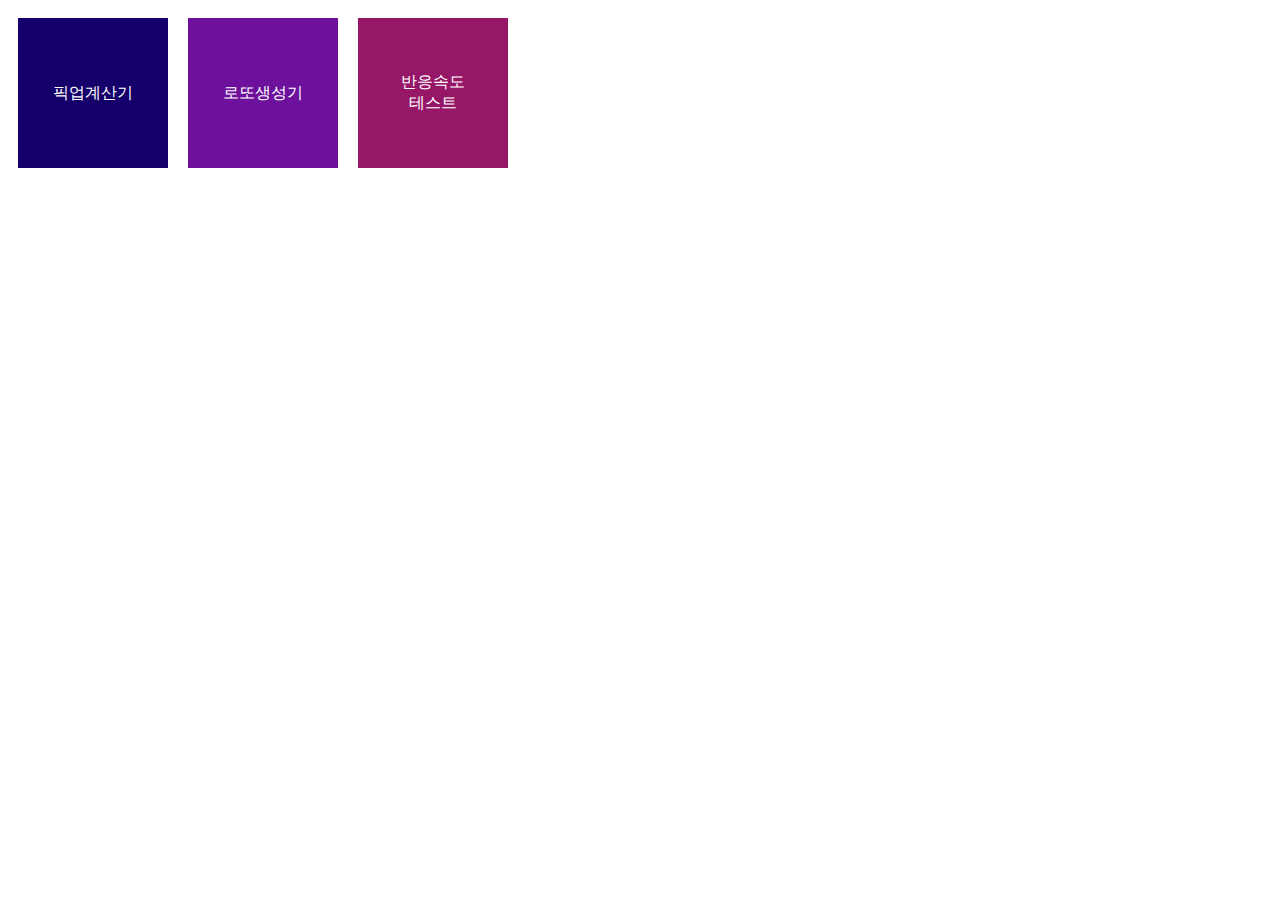
==== index.html @ d4846457 "Update index.html" ====
<!DOCTYPE html>
<html>
  <head>
    <script>
      function popupOpen(funcName, width, height){
        window.open("/function/"+funcName+".html", funcName, getOption(width, height));
      }
      
      function getOption(width, height){
         var left = (window.screen.width / 2) - ( width / 2 ) + window.screenLeft;
         var top = (window.screen.height / 2) - height;
        
         return 'width='+width+',height='+height+',left='+left+',top='+top+',scrollbars=no,resizeable=no,location=no,status=no';
      }
    </script>
    <link href="/css/style.css" rel="stylesheet">
  </head>
  <body>
     <div class="container">
        <div class="item size-mini" onclick="popupOpen('pickup',500,300)" style="background-color:#15006b;"><span class="row">픽업계산기</span></div>
        <div class="item size-mini" onclick="popupOpen('lotte',500,300)" style="background-color:#6d109c;"><span class="row">로또생성기</span></div>
        <div class="item size-mini" onclick="popupOpen('reflexive',500,300)" style="background-color:#961768;"><span class="row">반응속도<br>테스트</span></div>
     </div>
  </body>
</html>
---- css/style.css ----
/* Main */
.container{ gap: 1px; }
.item{ float: left; text-align: center; display: table; cursor: pointer; margin: 10px; }
.row{ color: white; display: table-cell; vertical-align: middle; }
      
.size-mini{ width: 150px; height: 150px; }
.size-big{ width: 300px; height: 300px; }

/* Contents */
.closeBtn{ background-color: red; color: white; text-align: center; position: fixed; bottom: 0px; width: 100%; cursor: pointer; right: 0px; }
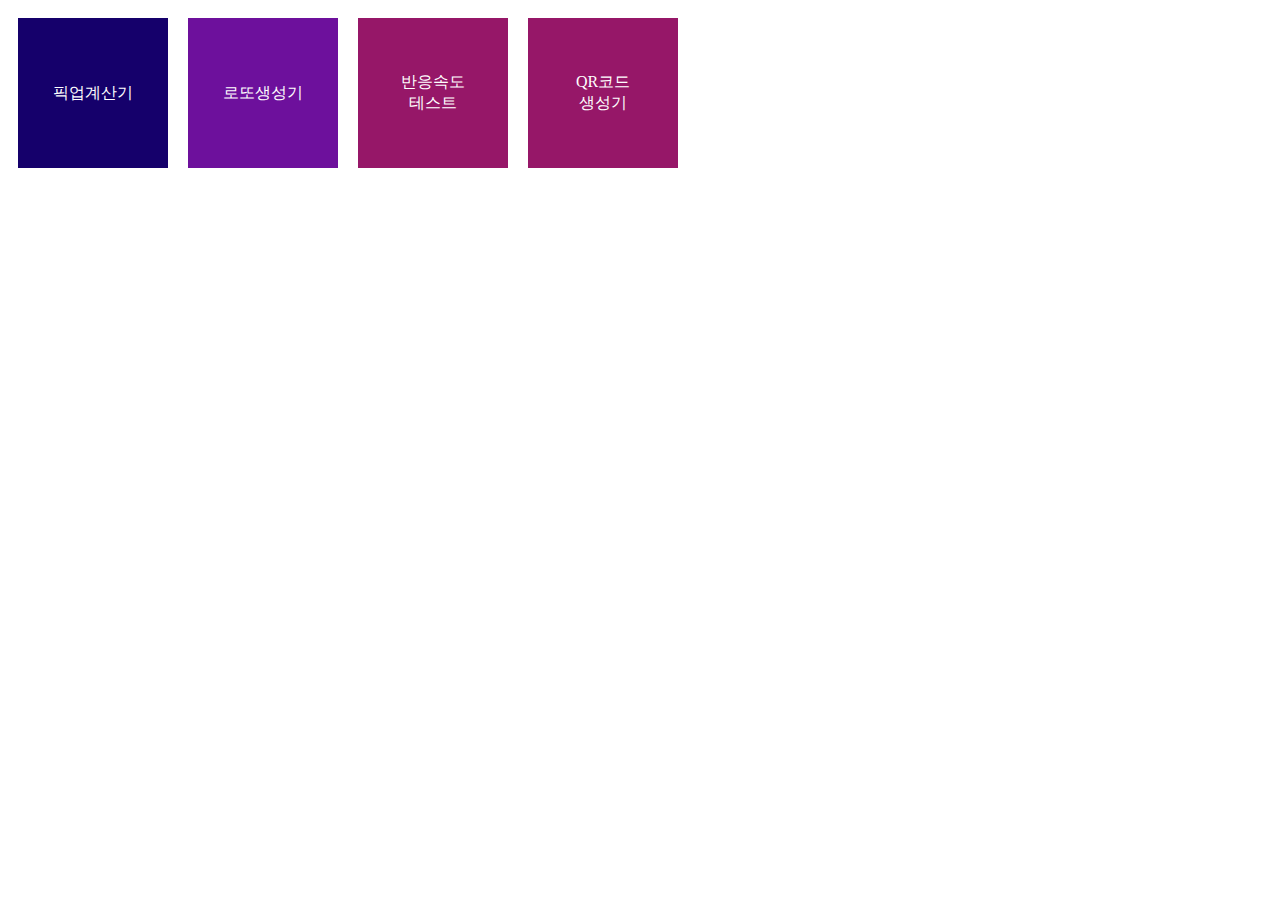
==== commit bc35acca: "Update index.html" ====
--- a/index.html
+++ b/index.html
@@ -20,6 +20,7 @@
         <div class="item size-mini" onclick="popupOpen('pickup',500,300)" style="background-color:#15006b;"><span class="row">픽업계산기</span></div>
         <div class="item size-mini" onclick="popupOpen('lotte',500,300)" style="background-color:#6d109c;"><span class="row">로또생성기</span></div>
         <div class="item size-mini" onclick="popupOpen('reflexive',500,300)" style="background-color:#961768;"><span class="row">반응속도<br>테스트</span></div>
+        <div class="item size-mini" onclick="popupOpen('qrcode',500,600)" style="background-color:#961768;"><span class="row">QR코드<br>생성기</span></div>
      </div>
   </body>
 </html>
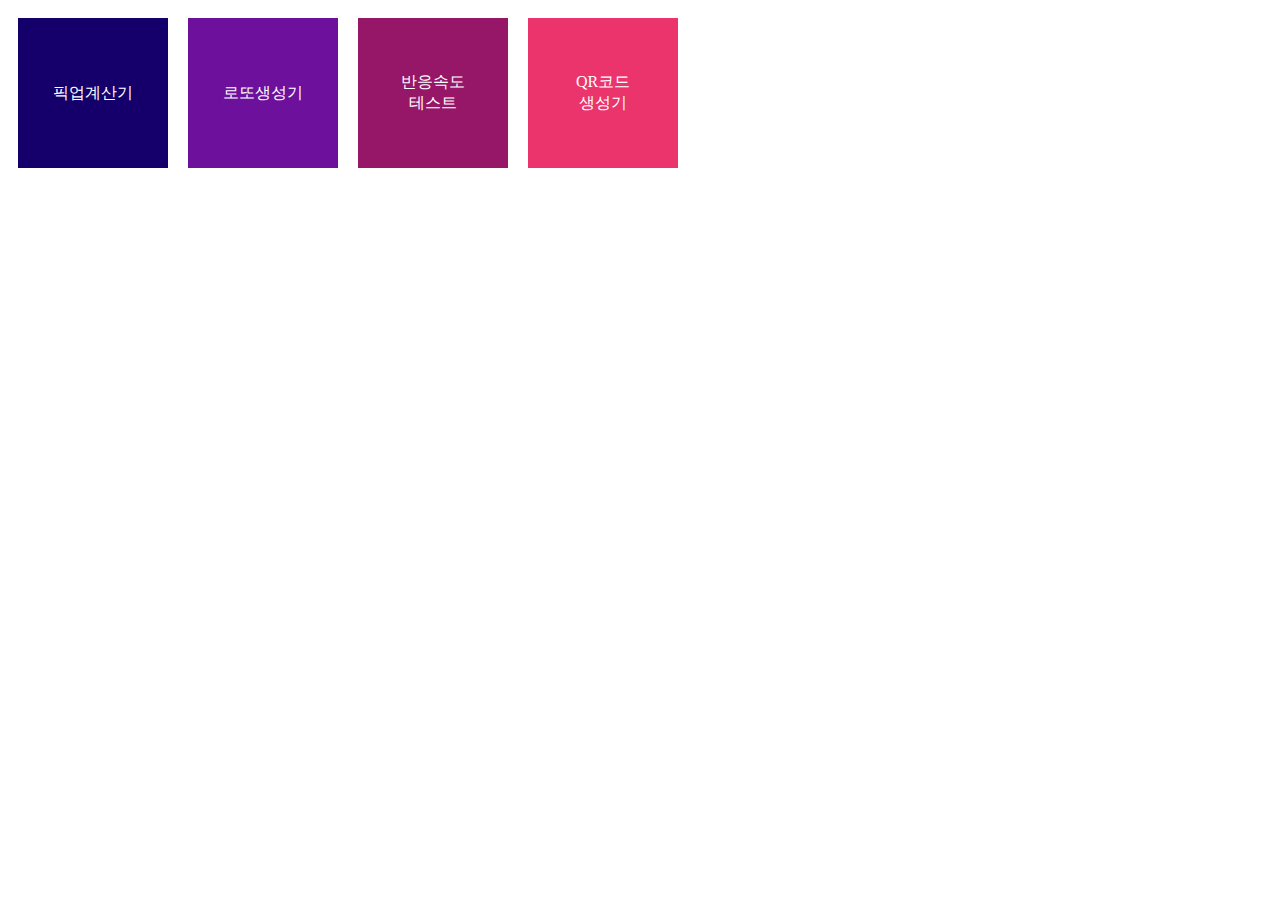
==== commit 7ce41542: "Update index.html" ====
--- a/index.html
+++ b/index.html
@@ -20,7 +20,7 @@
         <div class="item size-mini" onclick="popupOpen('pickup',500,300)" style="background-color:#15006b;"><span class="row">픽업계산기</span></div>
         <div class="item size-mini" onclick="popupOpen('lotte',500,300)" style="background-color:#6d109c;"><span class="row">로또생성기</span></div>
         <div class="item size-mini" onclick="popupOpen('reflexive',500,300)" style="background-color:#961768;"><span class="row">반응속도<br>테스트</span></div>
-        <div class="item size-mini" onclick="popupOpen('qrcode',500,600)" style="background-color:#961768;"><span class="row">QR코드<br>생성기</span></div>
+        <div class="item size-mini" onclick="popupOpen('qrcode',500,600)" style="background-color:#eb346b;"><span class="row">QR코드<br>생성기</span></div>
      </div>
   </body>
 </html>
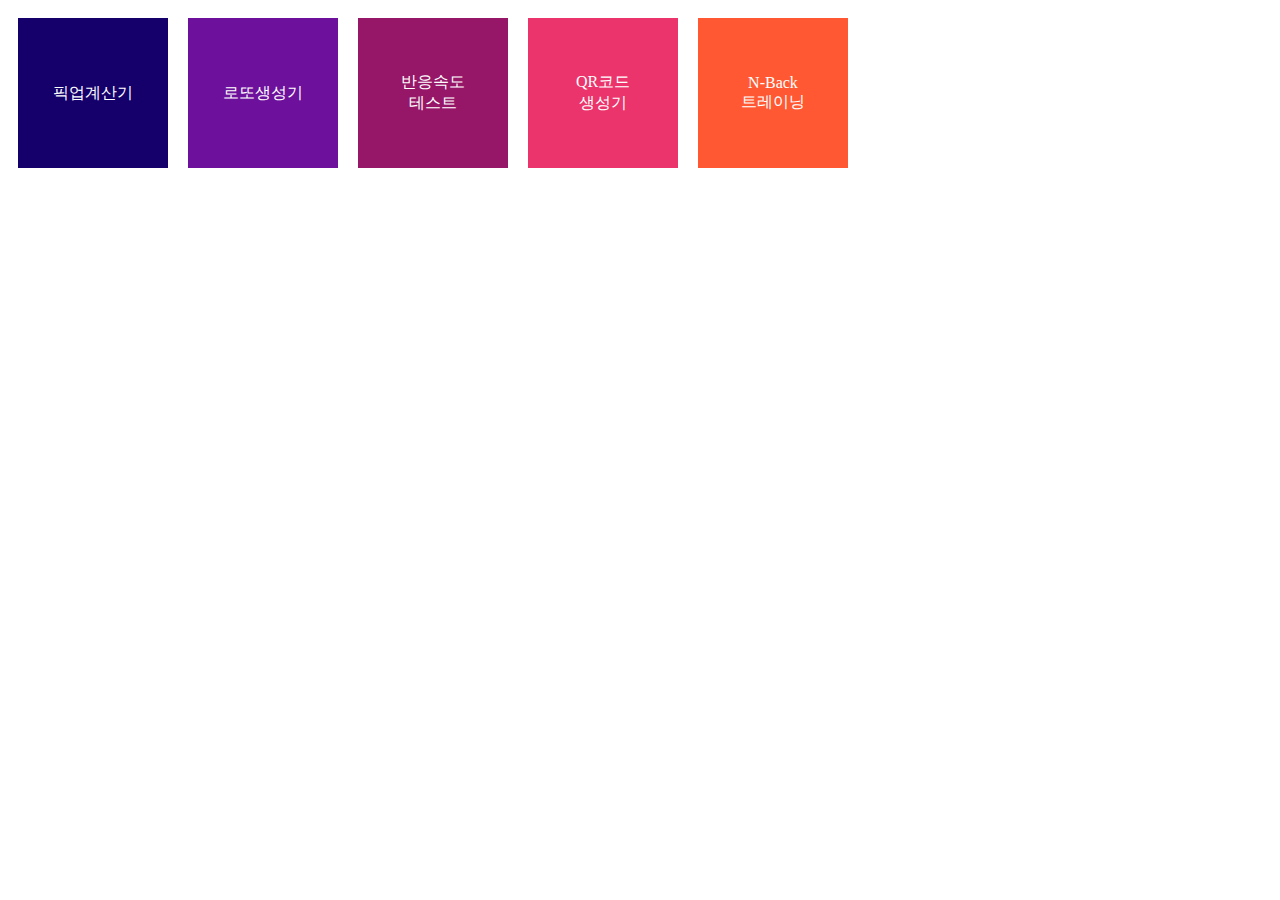
==== commit 014882dc: "Update index.html" ====
--- a/index.html
+++ b/index.html
@@ -21,6 +21,7 @@
         <div class="item size-mini" onclick="popupOpen('lotte',500,300)" style="background-color:#6d109c;"><span class="row">로또생성기</span></div>
         <div class="item size-mini" onclick="popupOpen('reflexive',500,300)" style="background-color:#961768;"><span class="row">반응속도<br>테스트</span></div>
         <div class="item size-mini" onclick="popupOpen('qrcode',500,600)" style="background-color:#eb346b;"><span class="row">QR코드<br>생성기</span></div>
+        <div class="item size-mini" onclick="popupOpen('n-back',500,600)" style="background-color:#ff5833;"><span class="row">N-Back<br>트레이닝</span></div>
      </div>
   </body>
 </html>
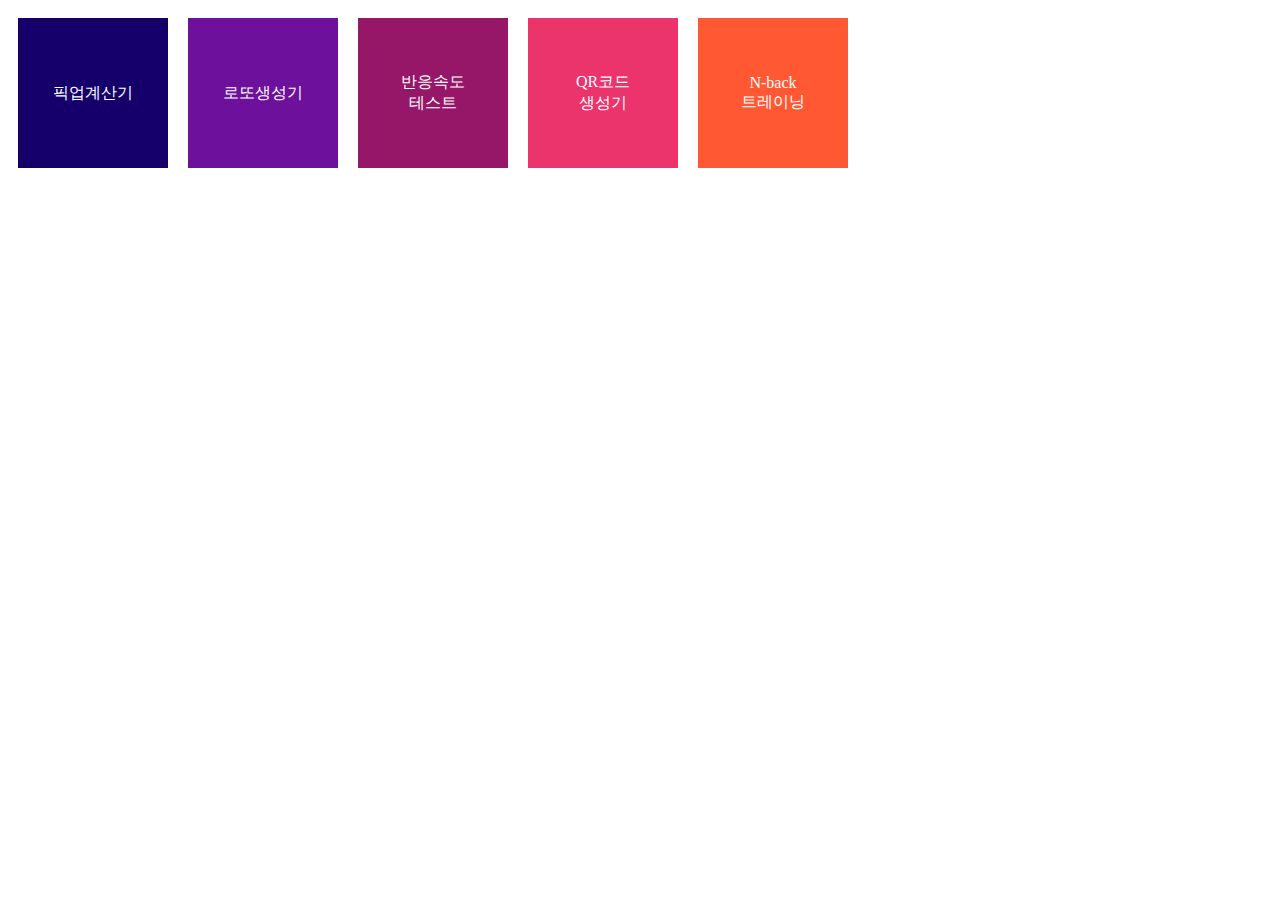
==== commit ace6735f: "Update index.html" ====
--- a/index.html
+++ b/index.html
@@ -21,7 +21,7 @@
         <div class="item size-mini" onclick="popupOpen('lotte',500,300)" style="background-color:#6d109c;"><span class="row">로또생성기</span></div>
         <div class="item size-mini" onclick="popupOpen('reflexive',500,300)" style="background-color:#961768;"><span class="row">반응속도<br>테스트</span></div>
         <div class="item size-mini" onclick="popupOpen('qrcode',500,600)" style="background-color:#eb346b;"><span class="row">QR코드<br>생성기</span></div>
-        <div class="item size-mini" onclick="popupOpen('n-back',500,600)" style="background-color:#ff5833;"><span class="row">N-Back<br>트레이닝</span></div>
+        <div class="item size-mini" onclick="popupOpen('n-back',500,600)" style="background-color:#ff5833;"><span class="row">N-back<br>트레이닝</span></div>
      </div>
   </body>
 </html>
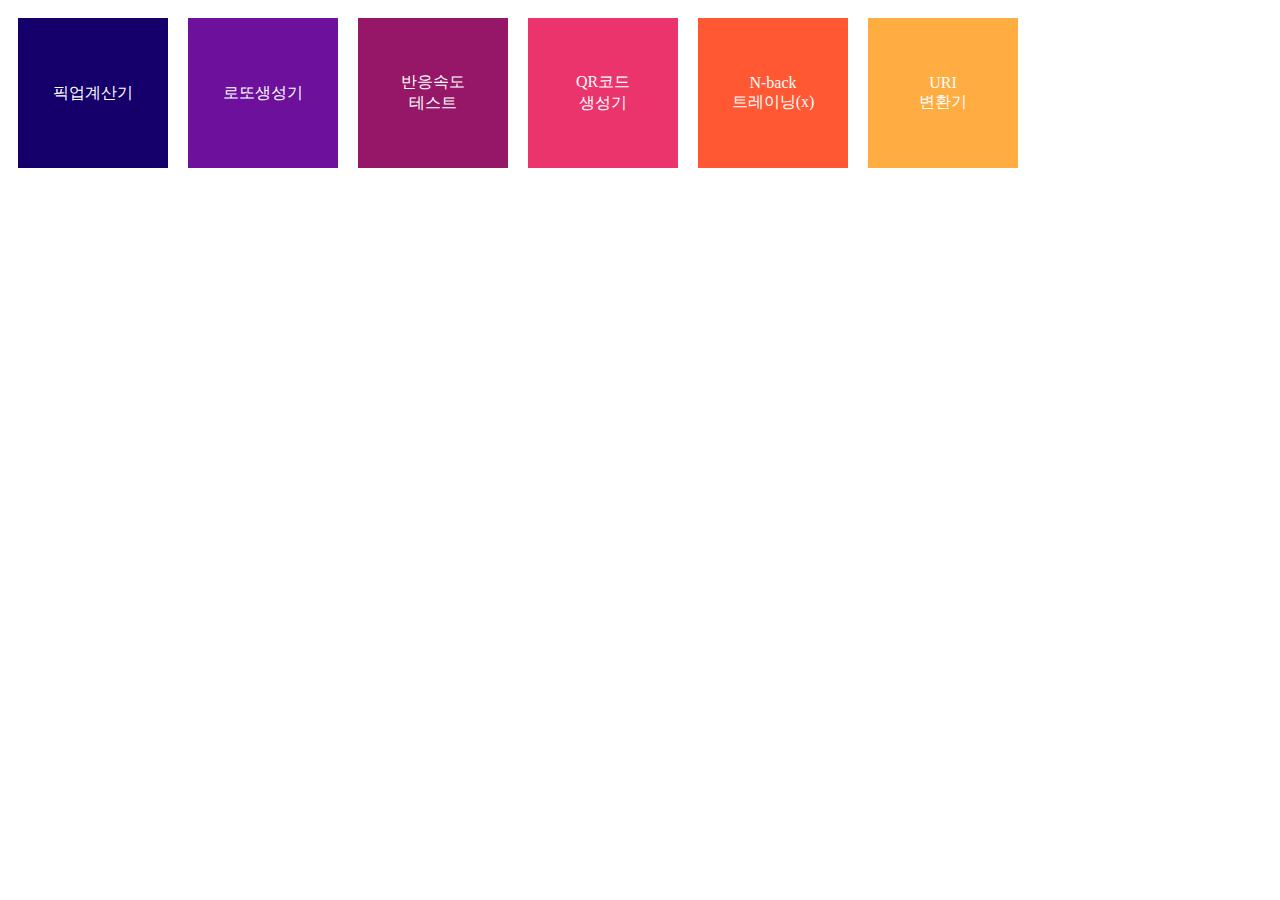
==== commit 98536dee: "Update index.html" ====
--- a/index.html
+++ b/index.html
@@ -21,7 +21,8 @@
         <div class="item size-mini" onclick="popupOpen('lotte',500,300)" style="background-color:#6d109c;"><span class="row">로또생성기</span></div>
         <div class="item size-mini" onclick="popupOpen('reflexive',500,300)" style="background-color:#961768;"><span class="row">반응속도<br>테스트</span></div>
         <div class="item size-mini" onclick="popupOpen('qrcode',500,600)" style="background-color:#eb346b;"><span class="row">QR코드<br>생성기</span></div>
-        <div class="item size-mini" onclick="popupOpen('n-back',500,600)" style="background-color:#ff5833;"><span class="row">N-back<br>트레이닝</span></div>
+        <div class="item size-mini" onclick="popupOpen('n-back',500,600)" style="background-color:#ff5833;"><span class="row">N-back<br>트레이닝(x)</span></div>
+        <div class="item size-mini" onclick="popupOpen('uri-trans',500,600)" style="background-color:#ffac40;"><span class="row">URI<br>변환기</span></div>
      </div>
   </body>
 </html>
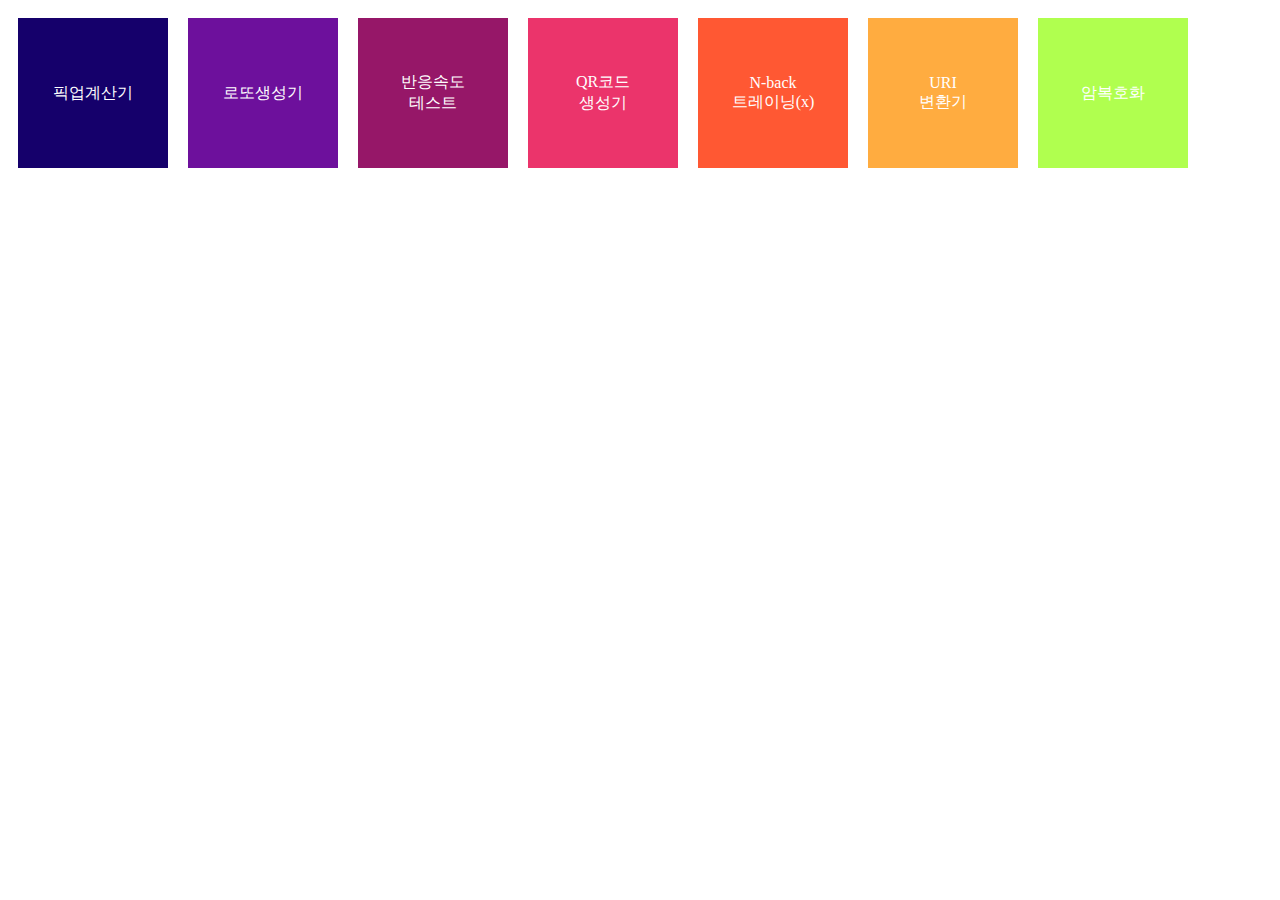
==== commit 3550ba4d: "Update index.html" ====
--- a/index.html
+++ b/index.html
@@ -23,6 +23,7 @@
         <div class="item size-mini" onclick="popupOpen('qrcode',500,600)" style="background-color:#eb346b;"><span class="row">QR코드<br>생성기</span></div>
         <div class="item size-mini" onclick="popupOpen('n-back',500,600)" style="background-color:#ff5833;"><span class="row">N-back<br>트레이닝(x)</span></div>
         <div class="item size-mini" onclick="popupOpen('uri-trans',500,600)" style="background-color:#ffac40;"><span class="row">URI<br>변환기</span></div>
+        <div class="item size-mini" onclick="popupOpen('crypto',500,600)" style="background-color:#b0ff4f;"><span class="row">암복호화</span></div>
      </div>
   </body>
 </html>
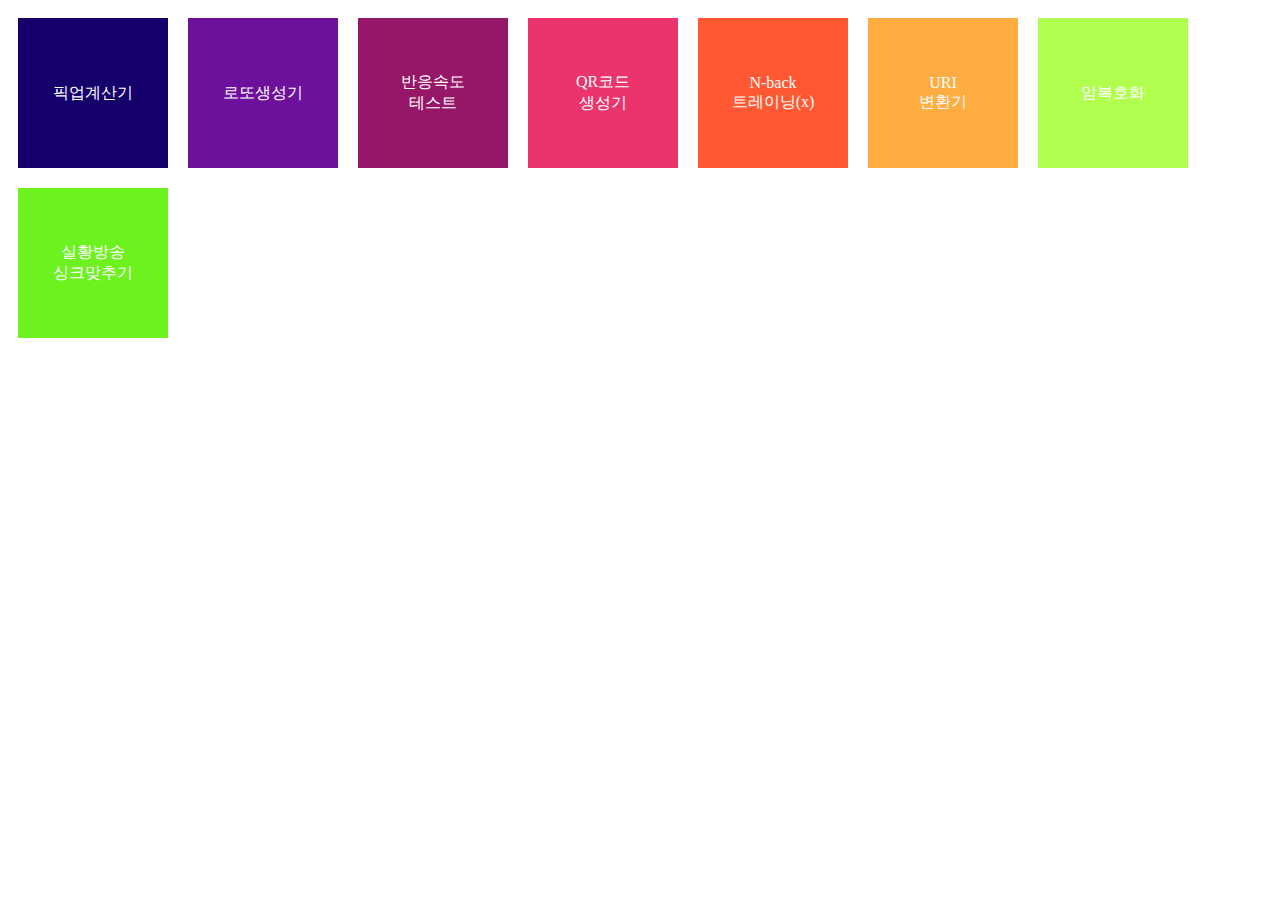
==== commit 00d4dd0a: "Update index.html" ====
--- a/index.html
+++ b/index.html
@@ -24,6 +24,7 @@
         <div class="item size-mini" onclick="popupOpen('n-back',500,600)" style="background-color:#ff5833;"><span class="row">N-back<br>트레이닝(x)</span></div>
         <div class="item size-mini" onclick="popupOpen('uri-trans',500,600)" style="background-color:#ffac40;"><span class="row">URI<br>변환기</span></div>
         <div class="item size-mini" onclick="popupOpen('crypto',500,600)" style="background-color:#b0ff4f;"><span class="row">암복호화</span></div>
+        <div class="item size-mini" onclick="popupOpen('sync',500,600)" style="background-color:#6df21f;"><span class="row">실황방송<br>싱크맞추기</span></div>
      </div>
   </body>
 </html>
